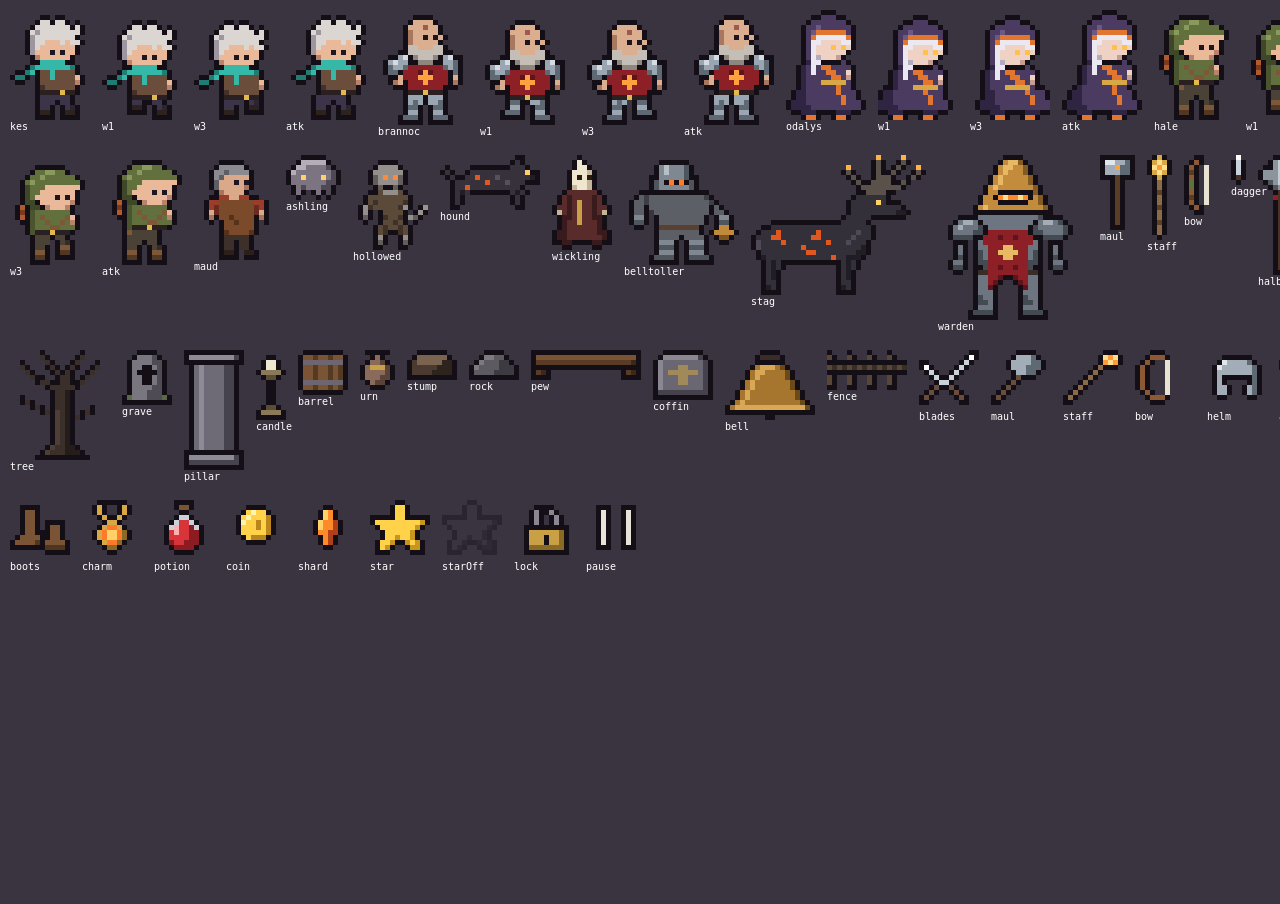
==== tools/preview.html @ b71cd981 "Ashveil: original offline pixel-art action RPG, Chapter I Four original heroes with their own story " ====
<!doctype html><html><body style="margin:0;background:#3a3440">
<canvas id="c" width="1400" height="900" style="image-rendering:pixelated"></canvas>
<script type="module">
import { buildArt, ART } from '../src/data/art.js';
buildArt();
const c = document.getElementById('c'); const x = c.getContext('2d'); x.imageSmoothingEnabled=false;
let px=10, py=10, rowH=0; const S=5;
function put(spr,label){ const w=spr.w*S,h=spr.h*S; if(px+w>1390){px=10;py+=rowH+20;rowH=0;} x.drawImage(spr.c,px,py,w,h); x.fillStyle='#fff'; x.font='10px monospace'; x.fillText(label,px,py+h+10); px+=w+12; rowH=Math.max(rowH,h+10); }
for(const id in ART.heroes){ const f=ART.heroes[id]; put(f.idle[0],id); put(f.walk[1],'w1'); put(f.walk[3],'w3'); put(f.atk[0],'atk'); }
put(ART.maud.idle[0],'maud');
for(const id in ART.enemies){ put(ART.enemies[id].idle[0],id); }
for(const id in ART.weapons){ put(ART.weapons[id],id); }
for(const id in ART.props){ put(ART.props[id],id); }
for(const id in ART.icons){ put(ART.icons[id],id); }
window.done=true;
</script></body></html>
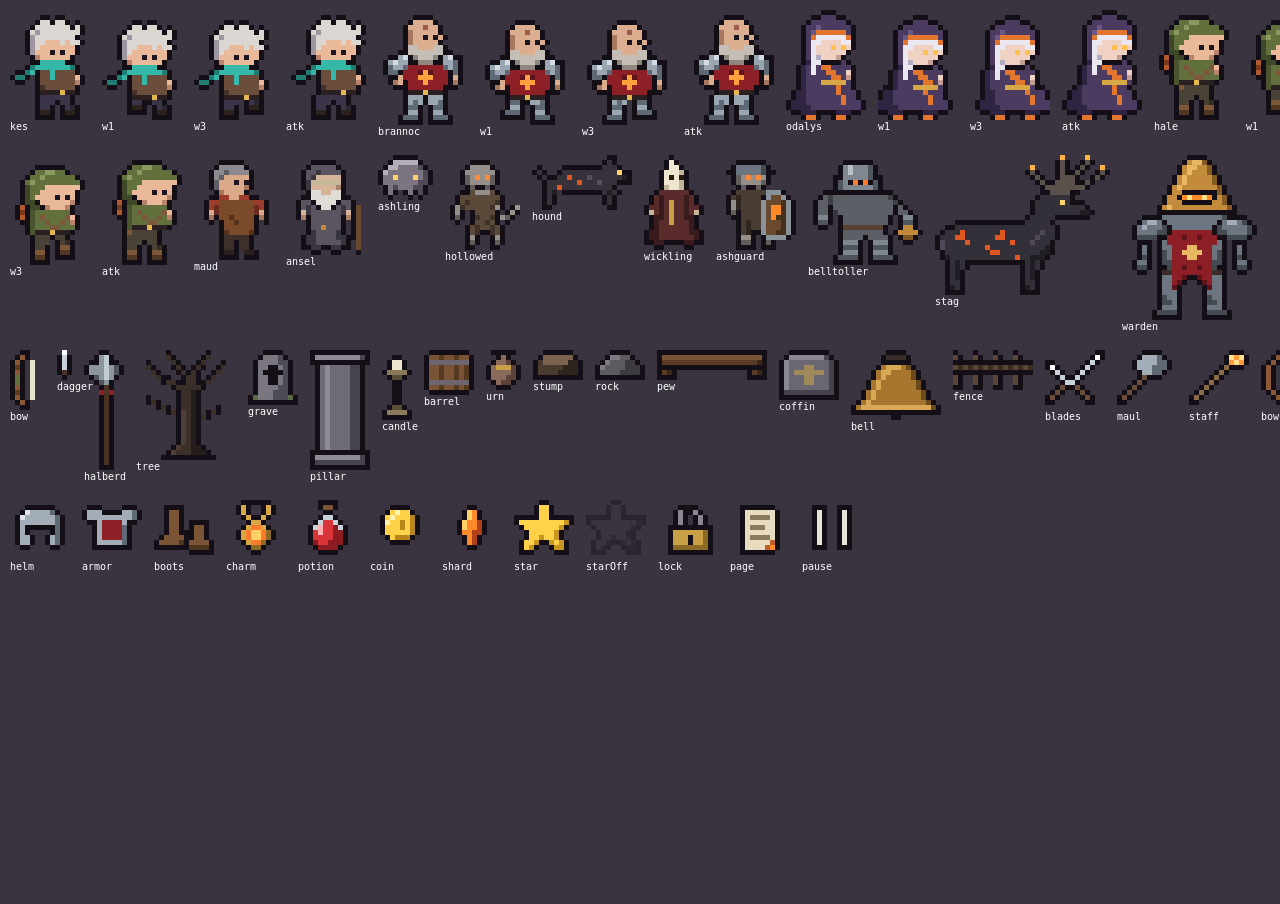
==== commit 2adcd5e2: "Playtest update: controls, difficulty, loot, connected zones, story - Joystick stays put (fixed by d" ====
--- a/tools/preview.html
+++ b/tools/preview.html
@@ -7,7 +7,7 @@
 let px=10, py=10, rowH=0; const S=5;
 function put(spr,label){ const w=spr.w*S,h=spr.h*S; if(px+w>1390){px=10;py+=rowH+20;rowH=0;} x.drawImage(spr.c,px,py,w,h); x.fillStyle='#fff'; x.font='10px monospace'; x.fillText(label,px,py+h+10); px+=w+12; rowH=Math.max(rowH,h+10); }
 for(const id in ART.heroes){ const f=ART.heroes[id]; put(f.idle[0],id); put(f.walk[1],'w1'); put(f.walk[3],'w3'); put(f.atk[0],'atk'); }
-put(ART.maud.idle[0],'maud');
+put(ART.maud.idle[0],'maud'); put(ART.ansel.idle[0],'ansel');
 for(const id in ART.enemies){ put(ART.enemies[id].idle[0],id); }
 for(const id in ART.weapons){ put(ART.weapons[id],id); }
 for(const id in ART.props){ put(ART.props[id],id); }
